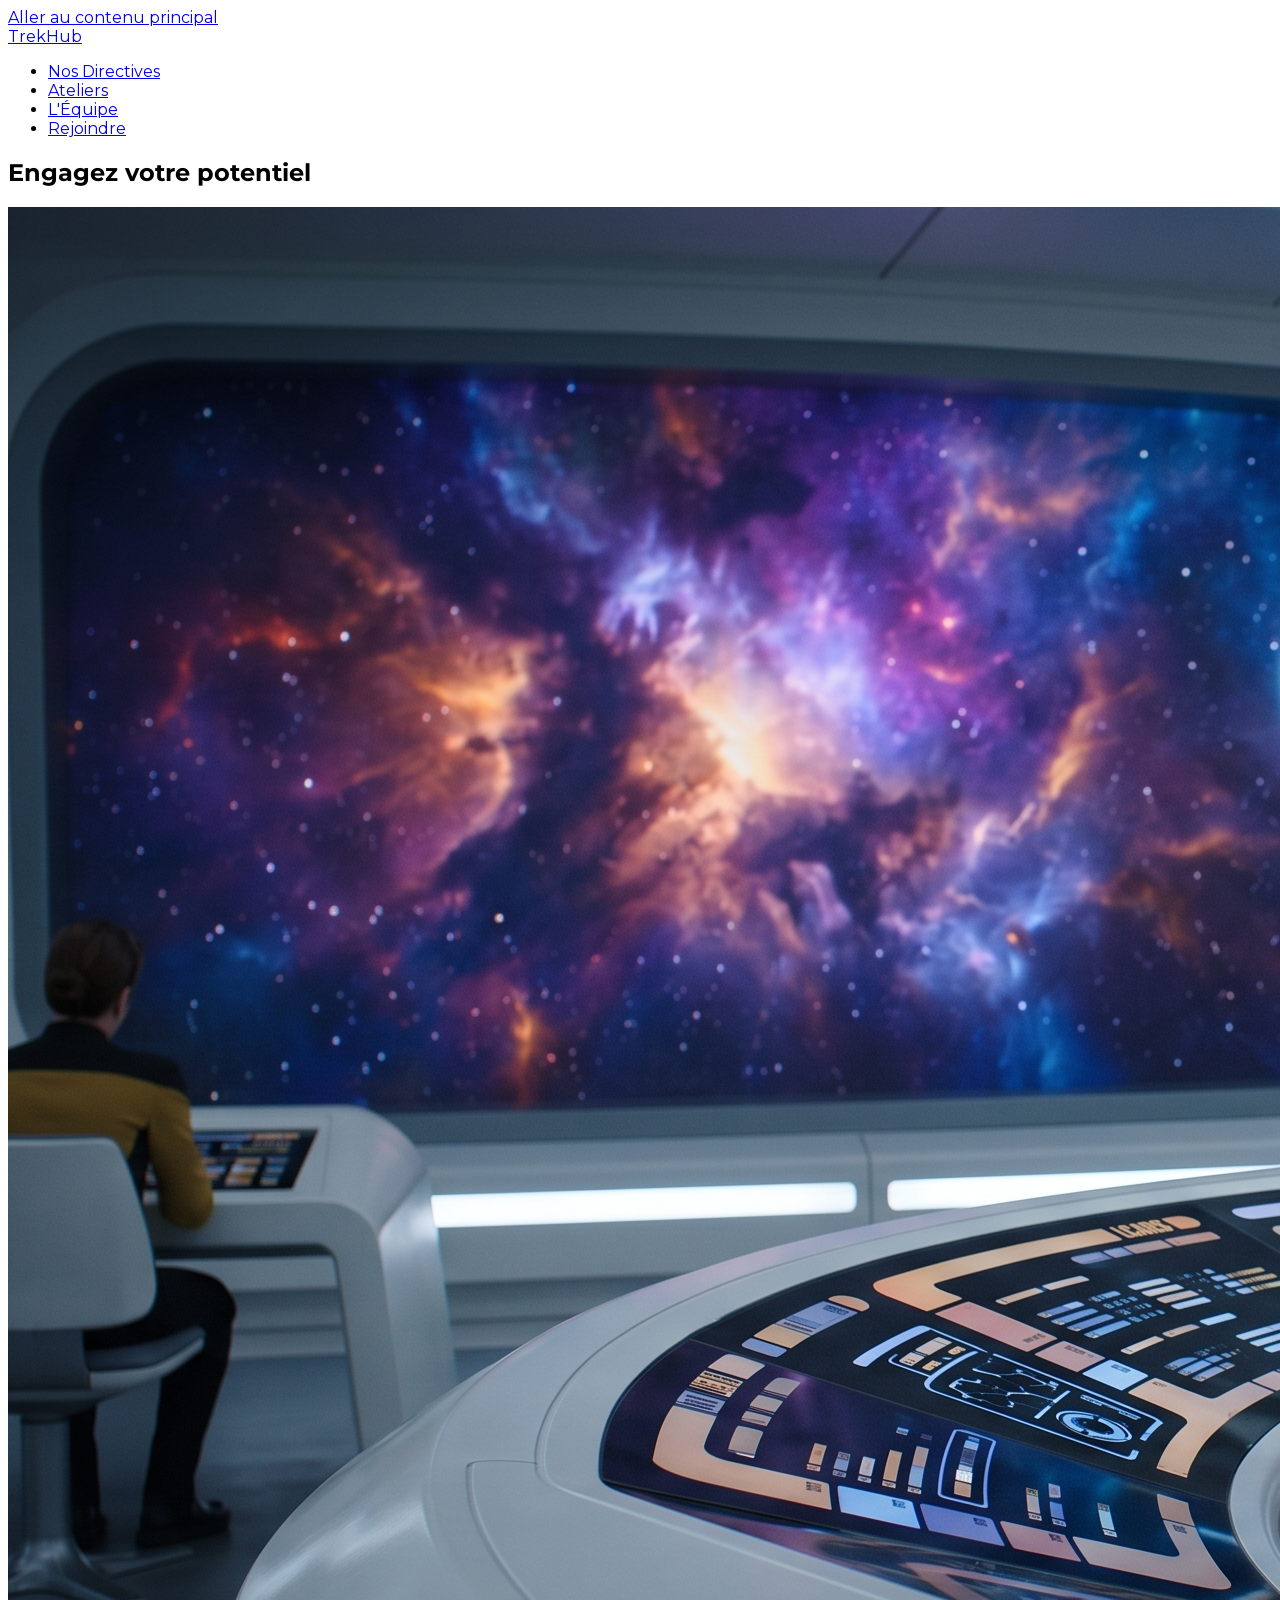
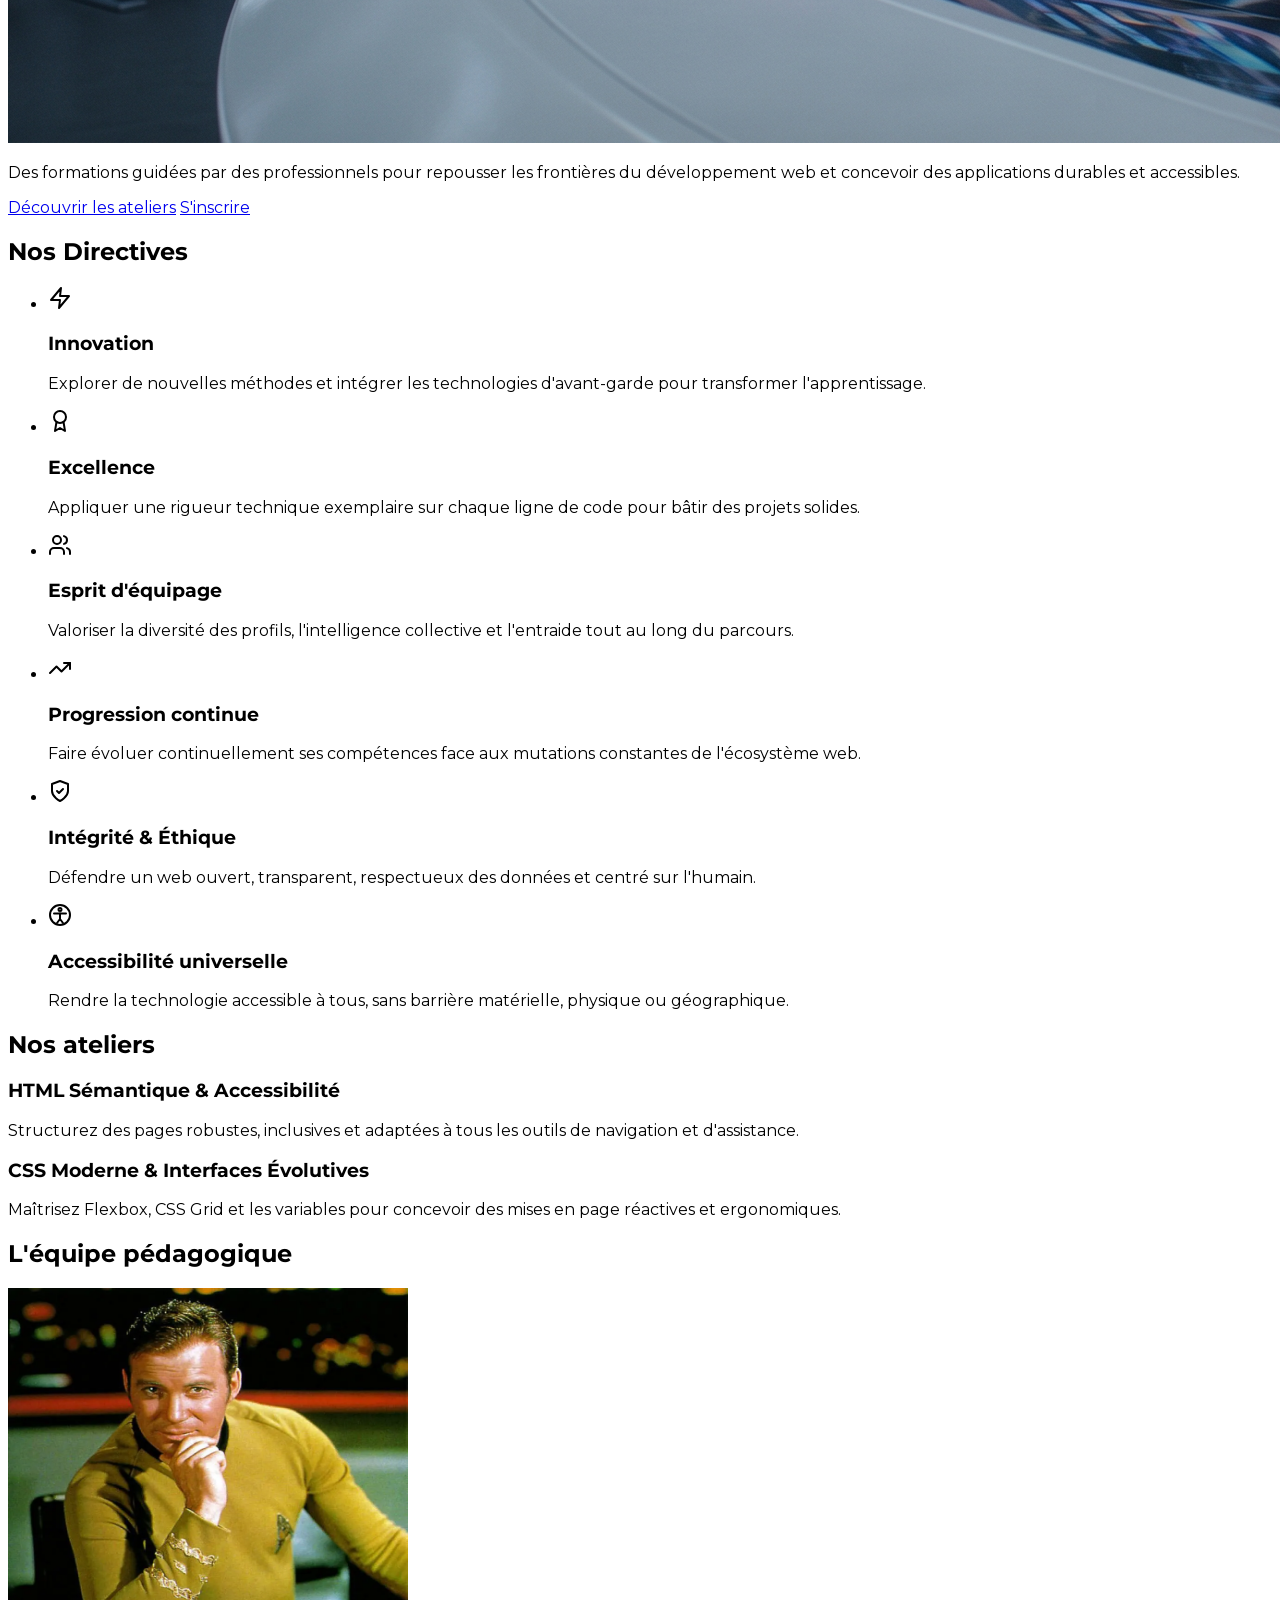
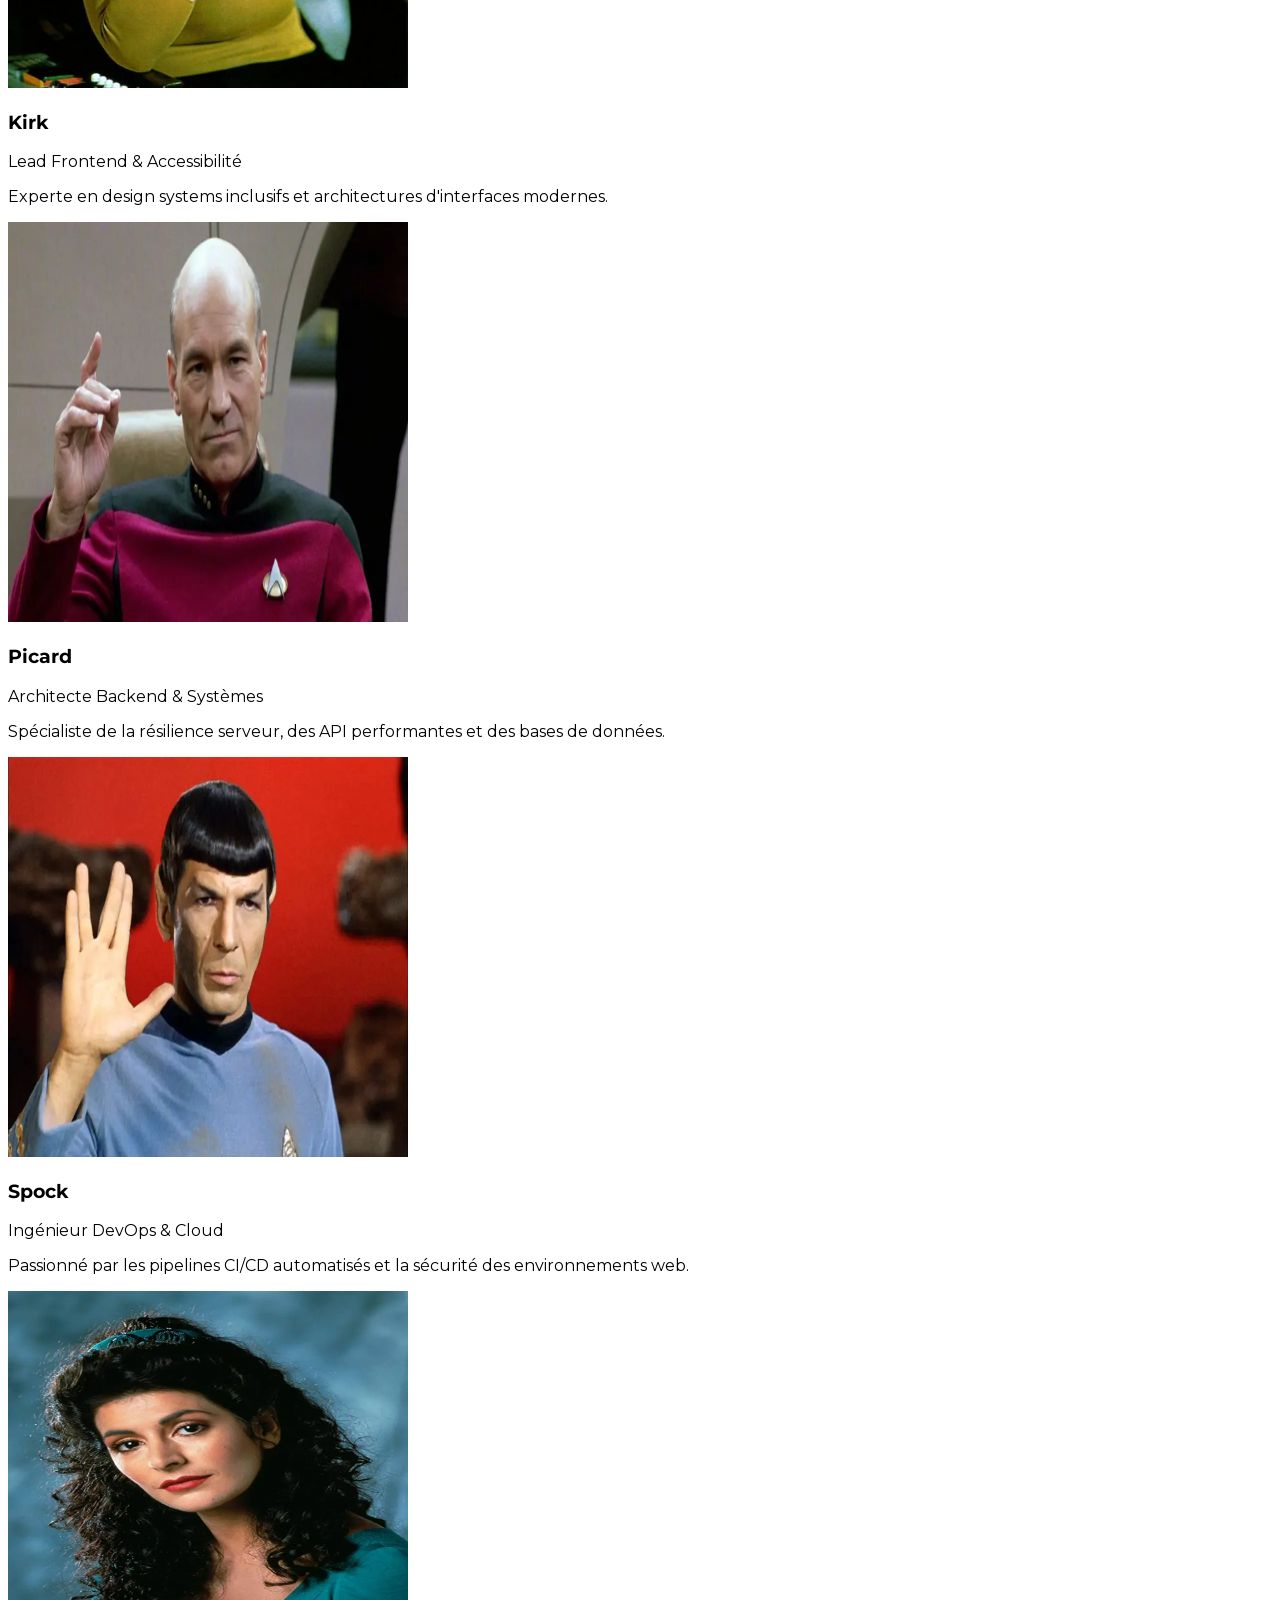
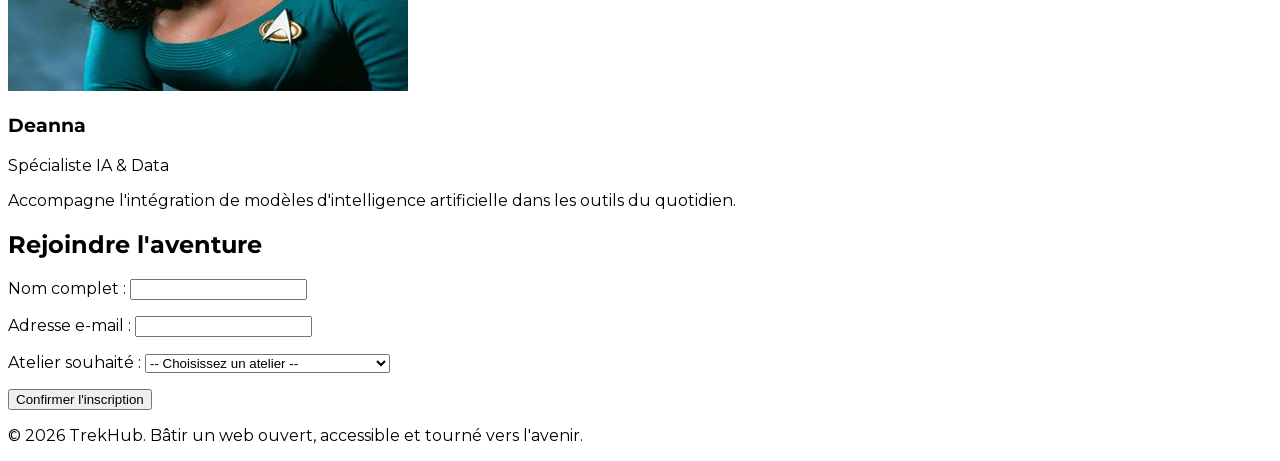
==== src/index.html @ aa58698e "Add modifications sur le index.html etj'ai commence a creer le TrekHub styles" ====
<!doctype html>
<html lang="fr">

<head>
    <meta charset="UTF-8" />
    <meta name="viewport" content="width=device-width, initial-scale=1.0" />
    <title>TrekHub | Formations Web &amp; Nouvelles Technologies</title>
    <meta name="description" content="Développez vos compétences web et repoussez les frontières du code avec TrekHub." />

    <!-- Préchargement de la police du titre (Montserrat 700 / Bold) -->
    <link 
        rel="preload" 
        href="assets/polices/montserrat-v31-latin-700.woff2" 
        as="font" 
        type="font/woff2" 
        crossorigin 
    />

    <!-- Feuilles de style -->
    <link rel="stylesheet" href="css/index.css" />

    <!-- Scripts différés (defer) -->
    <script src="js/main.js" defer></script>
</head>

<body>
    <!-- Lien d'évitement accessibilité -->
    <a href="#main" class="skip-link">Aller au contenu principal</a>

    <!-- En-tête -->
    <header>
        <a href="#accroche" class="logo" aria-label="TrekHub - Retour à l'accueil">TrekHub</a>
        <nav aria-label="Navigation principale">
            <ul>
                <li><a href="#valeurs">Nos Directives</a></li>
                <li><a href="#ateliers">Ateliers</a></li>
                <li><a href="#formateurs">L'Équipe</a></li>
                <li><a href="#inscription">Rejoindre</a></li>
            </ul>
        </nav>
    </header>

    <main id="main">

        <!-- Section Accroche -->
        <section id="accroche" aria-label="Présentation générale">
            <h1>Engagez votre potentiel</h1>
            <img src="assets/images/TrekHub.jpeg" alt = "Trek Hub office in space">
            <p>
                Des formations guidées par des professionnels pour repousser les frontières 
                du développement web et concevoir des applications durables et accessibles.
            </p>
            <div class="cta-actions">
                <a href="#ateliers" class="btn">Découvrir les ateliers</a>
                <a href="#inscription" class="btn btn-primary">S'inscrire</a>
            </div>
        </section>

        <!-- Section Valeurs / Directives -->
        <section id="valeurs" aria-label="Nos valeurs fondamentales">
            <h2>Nos Directives</h2>
            <ul class="valeurs">

                <!-- 1. Innovation -->
                <li class="valeur">
                    <svg class="valeur-icon" width="24" height="24" viewBox="0 0 24 24" fill="none"
                        stroke="currentColor" stroke-width="2" stroke-linecap="round" stroke-linejoin="round" aria-hidden="true">
                        <polygon points="13 2 3 14 12 14 11 22 21 10 12 10 13 2" />
                    </svg>
                    <h3>Innovation</h3>
                    <p>Explorer de nouvelles méthodes et intégrer les technologies d'avant-garde pour transformer l'apprentissage.</p>
                </li>

                <!-- 2. Excellence -->
                <li class="valeur">
                    <svg class="valeur-icon" width="24" height="24" viewBox="0 0 24 24" fill="none"
                        stroke="currentColor" stroke-width="2" stroke-linecap="round" stroke-linejoin="round" aria-hidden="true">
                        <circle cx="12" cy="8" r="6" />
                        <path d="M15.5 12.9 17 22l-5-3-5 3 1.5-9.1" />
                    </svg>
                    <h3>Excellence</h3>
                    <p>Appliquer une rigueur technique exemplaire sur chaque ligne de code pour bâtir des projets solides.</p>
                </li>

                <!-- 3. Esprit d'équipage -->
                <li class="valeur">
                    <svg class="valeur-icon" width="24" height="24" viewBox="0 0 24 24" fill="none"
                        stroke="currentColor" stroke-width="2" stroke-linecap="round" stroke-linejoin="round" aria-hidden="true">
                        <path d="M16 21v-2a4 4 0 0 0-4-4H6a4 4 0 0 0-4 4v2" />
                        <circle cx="9" cy="7" r="4" />
                        <path d="M22 21v-2a4 4 0 0 0-3-3.87" />
                        <path d="M16 3.13a4 4 0 0 1 0 7.75" />
                    </svg>
                    <h3>Esprit d'équipage</h3>
                    <p>Valoriser la diversité des profils, l'intelligence collective et l'entraide tout au long du parcours.</p>
                </li>

                <!-- 4. Progression continue -->
                <li class="valeur">
                    <svg class="valeur-icon" width="24" height="24" viewBox="0 0 24 24" fill="none"
                        stroke="currentColor" stroke-width="2" stroke-linecap="round" stroke-linejoin="round" aria-hidden="true">
                        <polyline points="22 7 13.5 15.5 8.5 10.5 2 17" />
                        <polyline points="16 7 22 7 22 13" />
                    </svg>
                    <h3>Progression continue</h3>
                    <p>Faire évoluer continuellement ses compétences face aux mutations constantes de l'écosystème web.</p>
                </li>

                <!-- 5. Intégrité -->
                <li class="valeur">
                    <svg class="valeur-icon" width="24" height="24" viewBox="0 0 24 24" fill="none"
                        stroke="currentColor" stroke-width="2" stroke-linecap="round" stroke-linejoin="round" aria-hidden="true">
                        <path d="M12 22s8-4 8-10V5l-8-3-8 3v7c0 6 8 10 8 10z" />
                        <polyline points="9 12 11 14 15 10" />
                    </svg>
                    <h3>Intégrité &amp; Éthique</h3>
                    <p>Défendre un web ouvert, transparent, respectueux des données et centré sur l'humain.</p>
                </li>

                <!-- 6. Accessibilité universelle -->
                <li class="valeur">
                    <svg class="valeur-icon" width="24" height="24" viewBox="0 0 24 24" fill="none"
                        stroke="currentColor" stroke-width="2" stroke-linecap="round" stroke-linejoin="round" aria-hidden="true">
                        <circle cx="12" cy="12" r="10" />
                        <circle cx="12" cy="6.5" r="1.5" />
                        <path d="M6 10.5h12" />
                        <path d="M12 10.5v5.5" />
                        <path d="m9 20 3-4 3 4" />
                    </svg>
                    <h3>Accessibilité universelle</h3>
                    <p>Rendre la technologie accessible à tous, sans barrière matérielle, physique ou géographique.</p>
                </li>
            </ul>
        </section>

        <!-- Section Ateliers -->
        <section id="ateliers" aria-label="Catalogue des ateliers">
            <h2>Nos ateliers</h2>
            <div class="workshops-list">
                <article class="workshop-item">
                    <h3>HTML Sémantique &amp; Accessibilité</h3>
                    <p>
                        Structurez des pages robustes, inclusives et adaptées à tous les outils de navigation et d'assistance.
                    </p>
                </article>

                <article class="workshop-item">
                    <h3>CSS Moderne &amp; Interfaces Évolutives</h3>
                    <p>
                        Maîtrisez Flexbox, CSS Grid et les variables pour concevoir des mises en page réactives et ergonomiques.
                    </p>
                </article>
            </div>
        </section>

        <!-- Section Formateurs -->
      <!-- Section Formateurs -->
<section id="formateurs" aria-label="Équipe pédagogique">
    <h2>L'équipe pédagogique</h2>
    <div class="instructors-list">
        <article class="instructor-card">
            <img 
                src="assets/images/Kirk/Kirk 800w.webp"
                srcset="
                    assets/images/Kirk/Kirk 400w.webp 400w,
                    assets/images/Kirk/Kirk 800w.webp 800w,
                    assets/images/Kirk/Kirk 1600w.webp 1600w
                "
                sizes="(max-width: 600px) 90vw, (max-width: 1024px) 45vw, 300px"
                width="400" 
                height="400" 
                loading="lazy"
                alt="Portrait de Kirk, formatrice Lead Frontend" 
            />
            <h3>Kirk</h3>
            <p class="role">Lead Frontend &amp; Accessibilité</p>
            <p>Experte en design systems inclusifs et architectures d'interfaces modernes.</p>
        </article>

        <article class="instructor-card">
            <img 
                src="assets/images/Picard/Picard 800w.webp"
                srcset="
                    assets/images/Picard/Picard 400w.webp 400w,
                    assets/images/Picard/Picard 800w.webp 800w,
                    assets/images/Picard/Picard 1600w.webp 1600w
                "
                sizes="(max-width: 600px) 90vw, (max-width: 1024px) 45vw, 300px"
                width="400" 
                height="400" 
                loading="lazy"
                alt="Portrait de Picard, formateur Architecte Backend" 
            />
            <h3>Picard</h3>
            <p class="role">Architecte Backend &amp; Systèmes</p>
            <p>Spécialiste de la résilience serveur, des API performantes et des bases de données.</p>
        </article>

        <article class="instructor-card">
            <img 
                src="assets/images/Spock/Spock 800w.webp"
                srcset="
                    assets/images/Spock/Spock 400w.webp 400w,
                    assets/images/Spock/Spock 800w.webp 800w,
                    assets/images/Spock/Spock 1600w.webp 1600w
                "
                sizes="(max-width: 600px) 90vw, (max-width: 1024px) 45vw, 300px"
                width="400" 
                height="400" 
                loading="lazy"
                alt="Portrait de Spock, formateur Ingénieur DevOps" 
            />
            <h3>Spock</h3>
            <p class="role">Ingénieur DevOps &amp; Cloud</p>
            <p>Passionné par les pipelines CI/CD automatisés et la sécurité des environnements web.</p>
        </article>

        <article class="instructor-card">
            <img 
                src="assets/images/Deanna/Deanna 800w.webp"
                srcset="
                    assets/images/Deanna/Deanna 400w.webp 400w,
                    assets/images/Deanna/Deanna 800w.webp 800w,
                    assets/images/Deanna/Deanna 1600w.webp 1600w
                "
                sizes="(max-width: 600px) 90vw, (max-width: 1024px) 45vw, 300px"
                width="400" 
                height="400" 
                loading="lazy"
                alt="Portrait de Deanna, formatrice Spécialiste IA & Data" 
            />
            <h3>Deanna</h3>
            <p class="role">Spécialiste IA &amp; Data</p>
            <p>Accompagne l'intégration de modèles d'intelligence artificielle dans les outils du quotidien.</p>
        </article>
    </div>
</section>

        <!-- Section Inscription -->
        <section id="inscription" aria-label="Formulaire d'inscription">
            <h2>Rejoindre l'aventure</h2>

            <form action="#" method="post" aria-label="Formulaire d'inscription à un atelier">
                <p>
                    <label for="nom">Nom complet :</label>
                    <input type="text" id="nom" name="nom" autocomplete="name" required />
                </p>

                <p>
                    <label for="email">Adresse e-mail :</label>
                    <input type="email" id="email" name="email" autocomplete="email" required />
                </p>

                <p>
                    <label for="atelier">Atelier souhaité :</label>
                    <select id="atelier" name="atelier" required>
                        <option value="">-- Choisissez un atelier --</option>
                        <option value="html">HTML Sémantique &amp; Accessibilité</option>
                        <option value="css">CSS Moderne &amp; Interfaces Évolutives</option>
                    </select>
                </p>

                <p>
                    <button type="submit" aria-label="Valider votre inscription">
                        Confirmer l'inscription
                    </button>
                </p>
            </form>
        </section>

    </main>

    <footer>
        <p>&copy; 2026 TrekHub. Bâtir un web ouvert, accessible et tourné vers l'avenir.</p>
    </footer>
</body>

</html>
---- src/css/index.css ----
/* montserrat-regular - latin */
@font-face {
  font-display: swap;
  font-family: 'Montserrat';
  font-style: normal;
  font-weight: 400;
  src: url('../assets/polices/montserrat-v31-latin-regular.woff2') format('woff2');
}

/* montserrat-700 - latin */
@font-face {
  font-display: swap;
  font-family: 'Montserrat';
  font-style: normal;
  font-weight: 700;
  src: url('../assets/polices/montserrat-v31-latin-700.woff2') format('woff2');
}

body {
  font-family: 'Montserrat', system-ui, sans-serif;
}
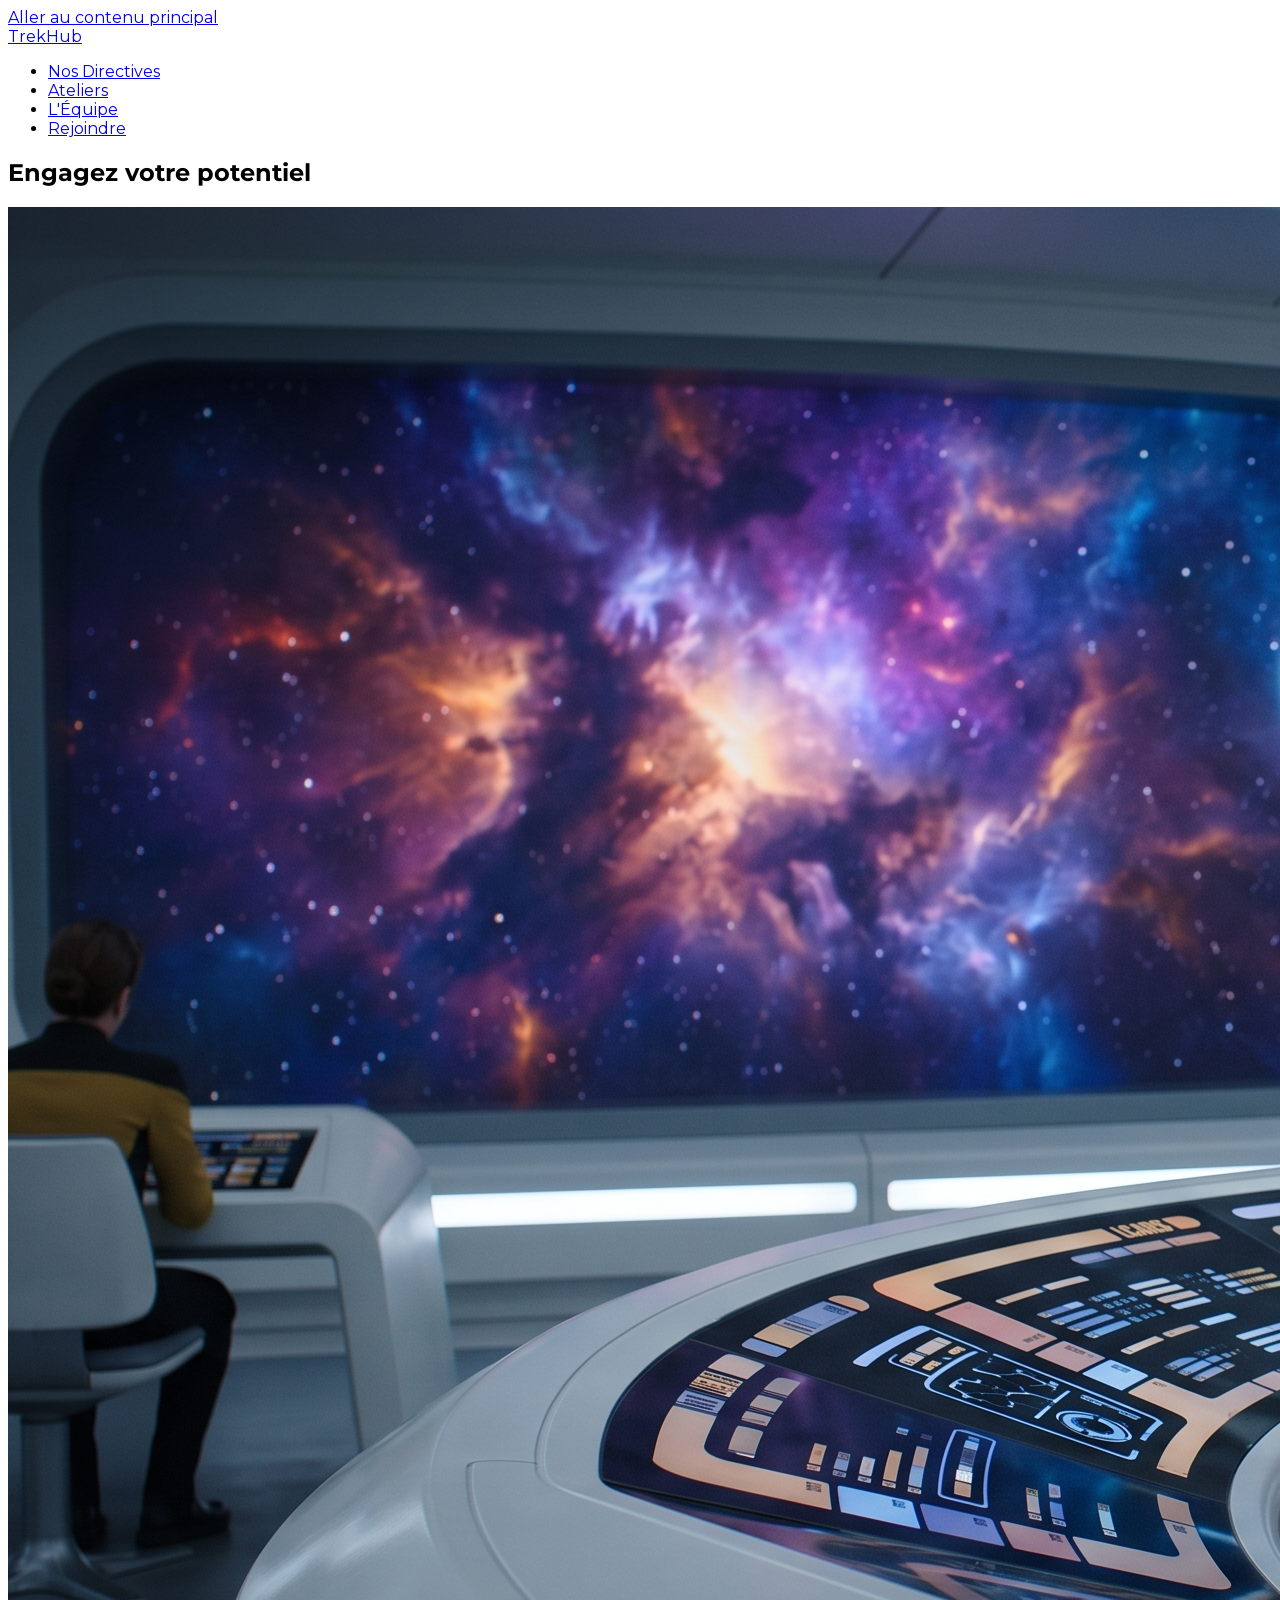
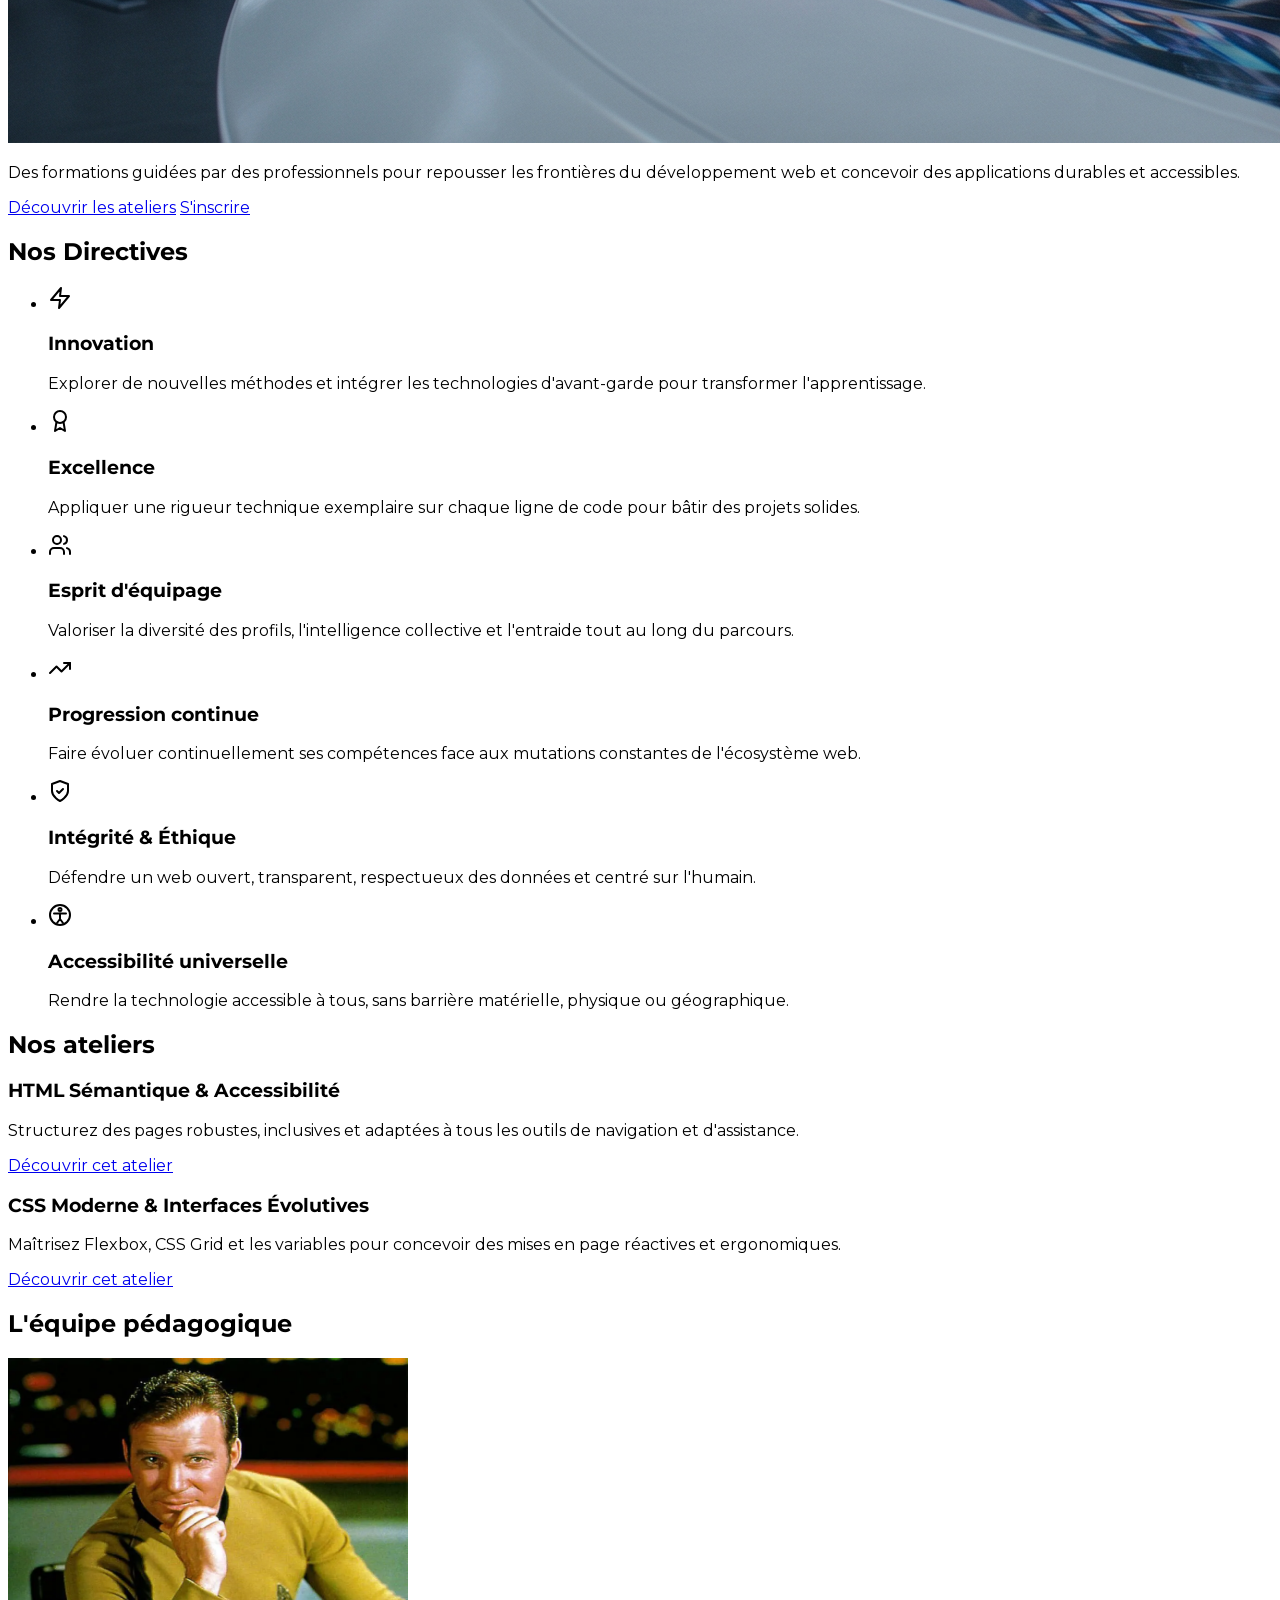
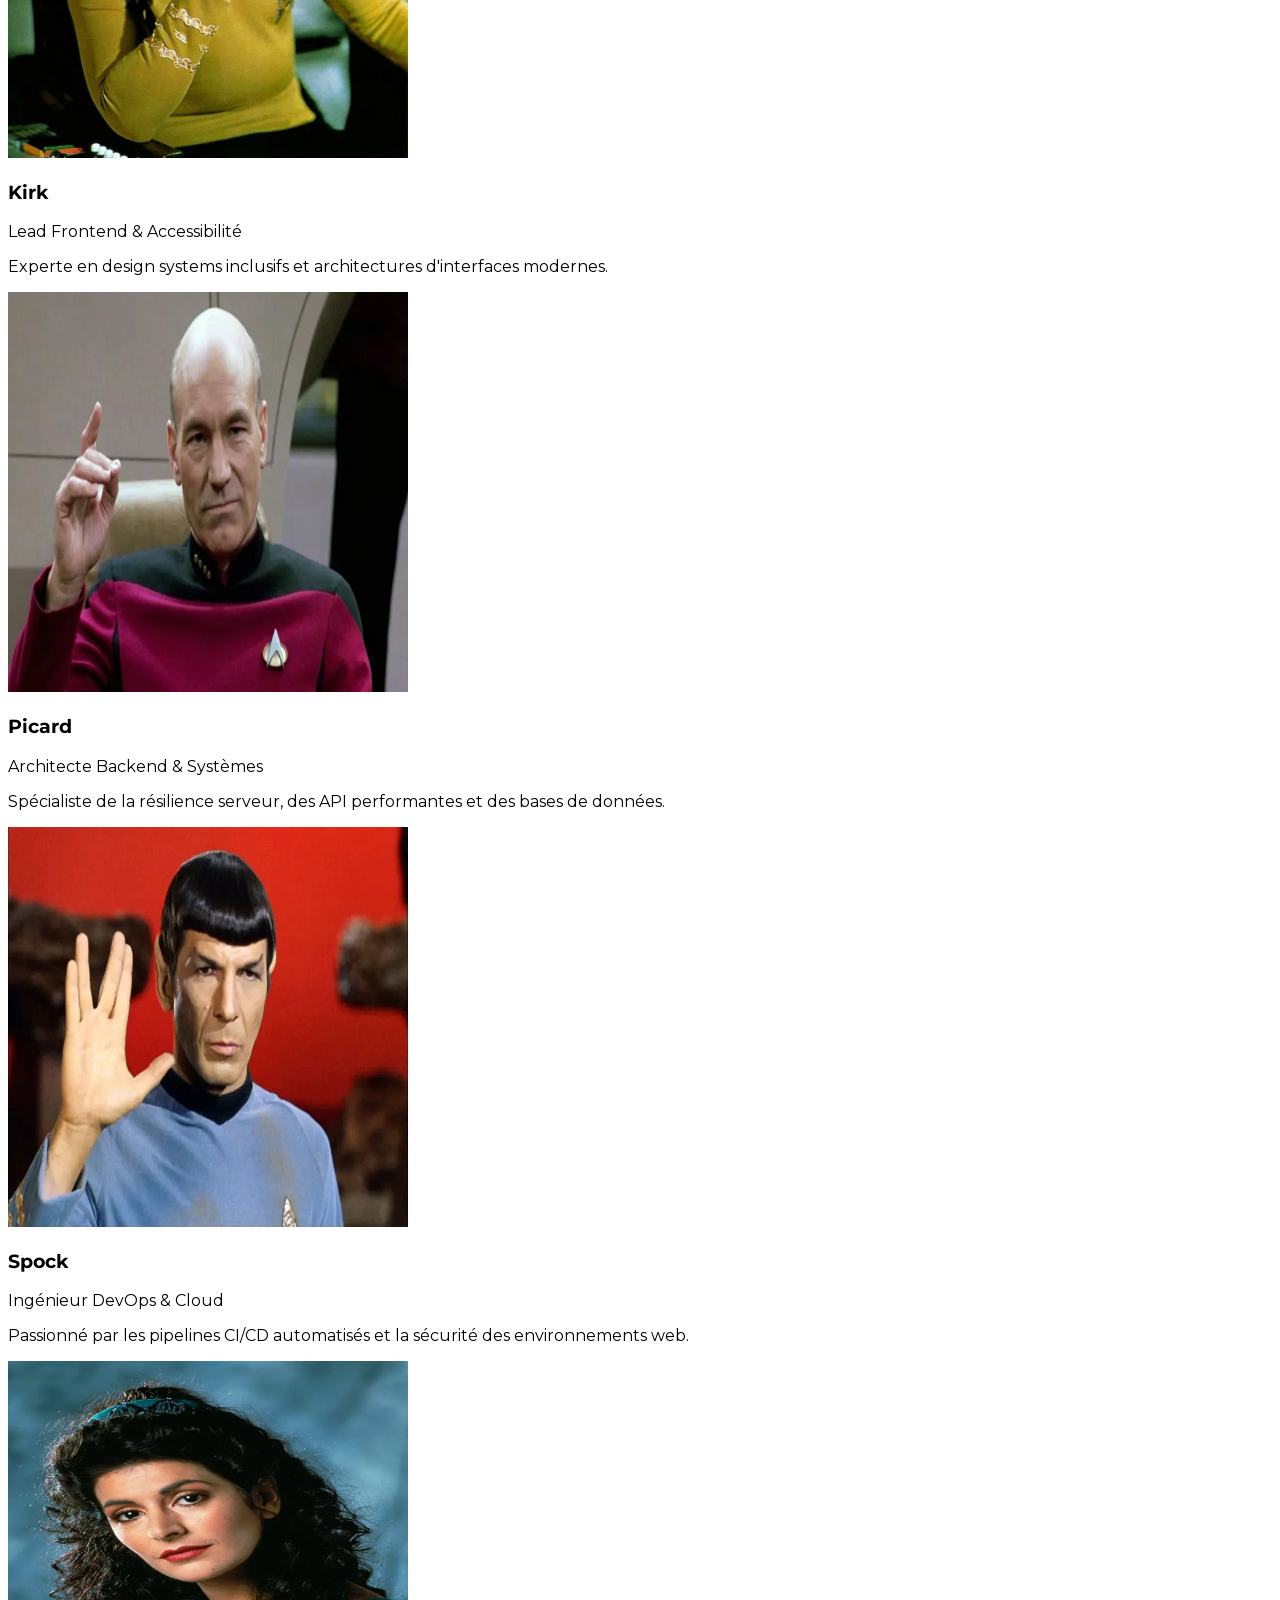
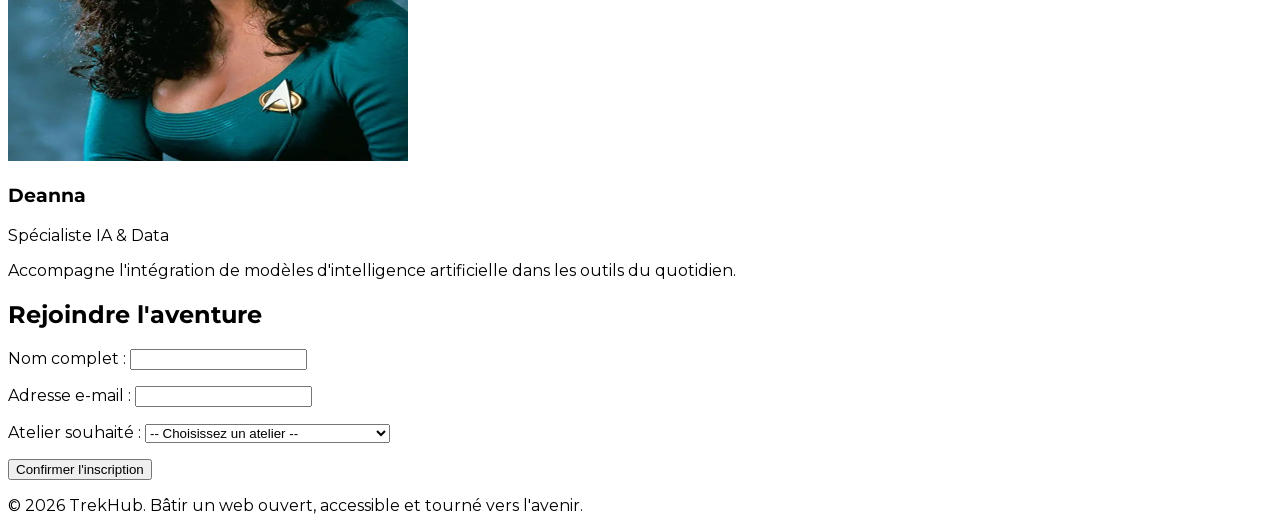
==== commit 64f2f4fb: "feat(html): add workshop buttons for flexbox card alignment" ====
--- a/src/index.html
+++ b/src/index.html
@@ -142,6 +142,7 @@
                     <p>
                         Structurez des pages robustes, inclusives et adaptées à tous les outils de navigation et d'assistance.
                     </p>
+                    <a href="#inscription" class="btn btn-workshop">Découvrir cet atelier</a>
                 </article>
 
                 <article class="workshop-item">
@@ -149,6 +150,7 @@
                     <p>
                         Maîtrisez Flexbox, CSS Grid et les variables pour concevoir des mises en page réactives et ergonomiques.
                     </p>
+                    <a href="#inscription" class="btn btn-workshop">Découvrir cet atelier</a>
                 </article>
             </div>
         </section>
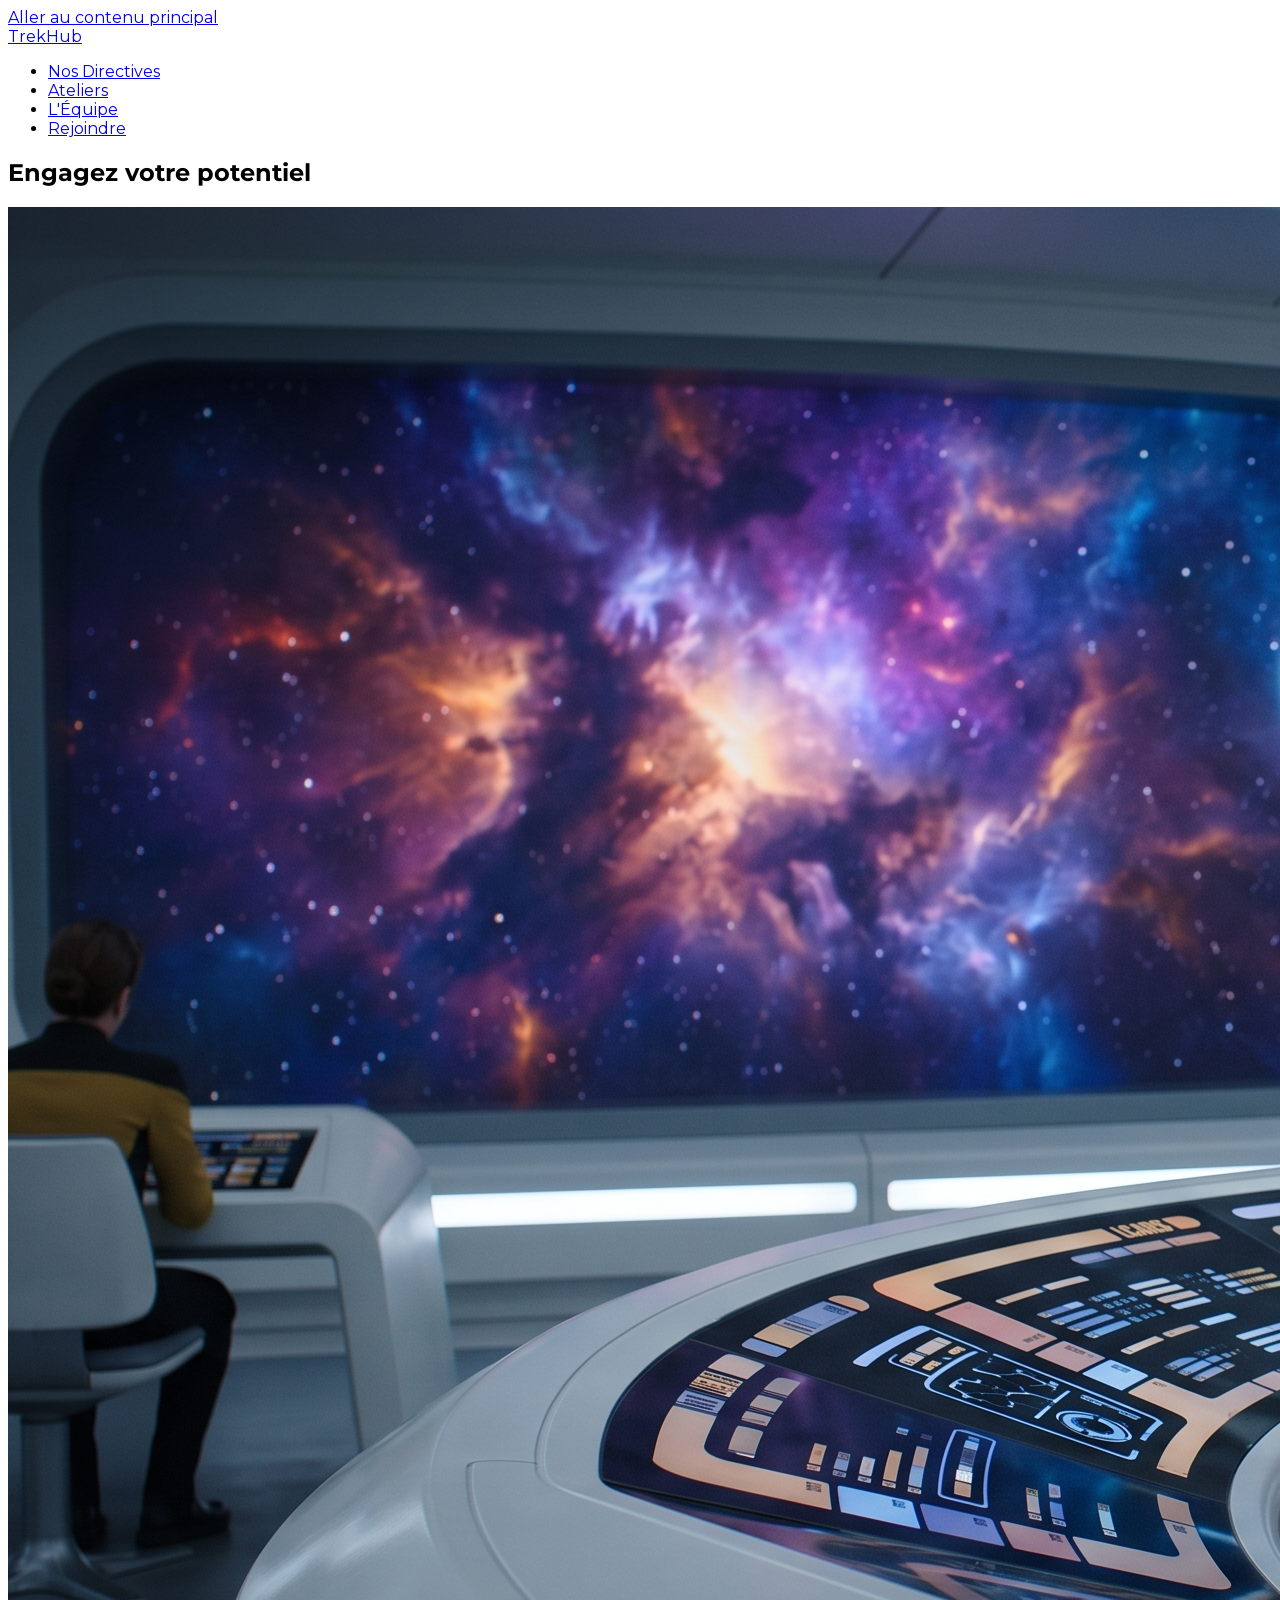
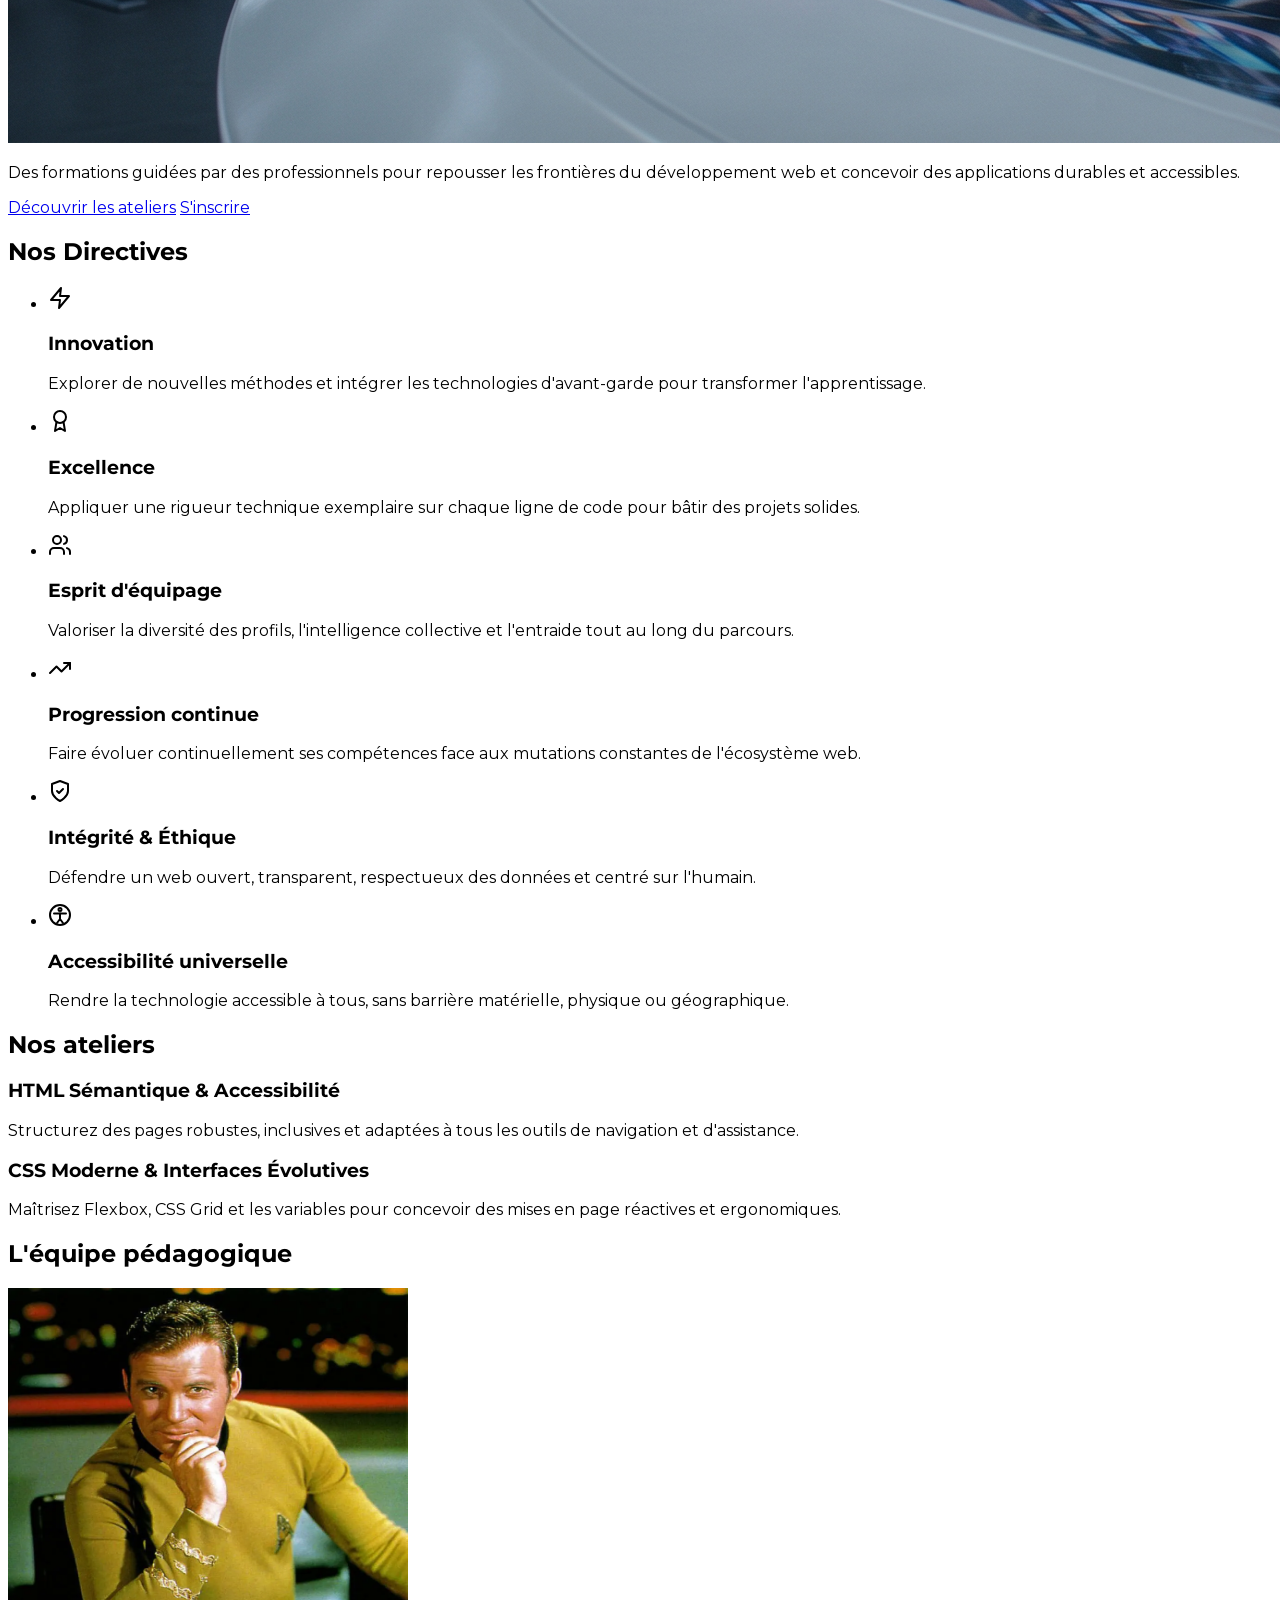
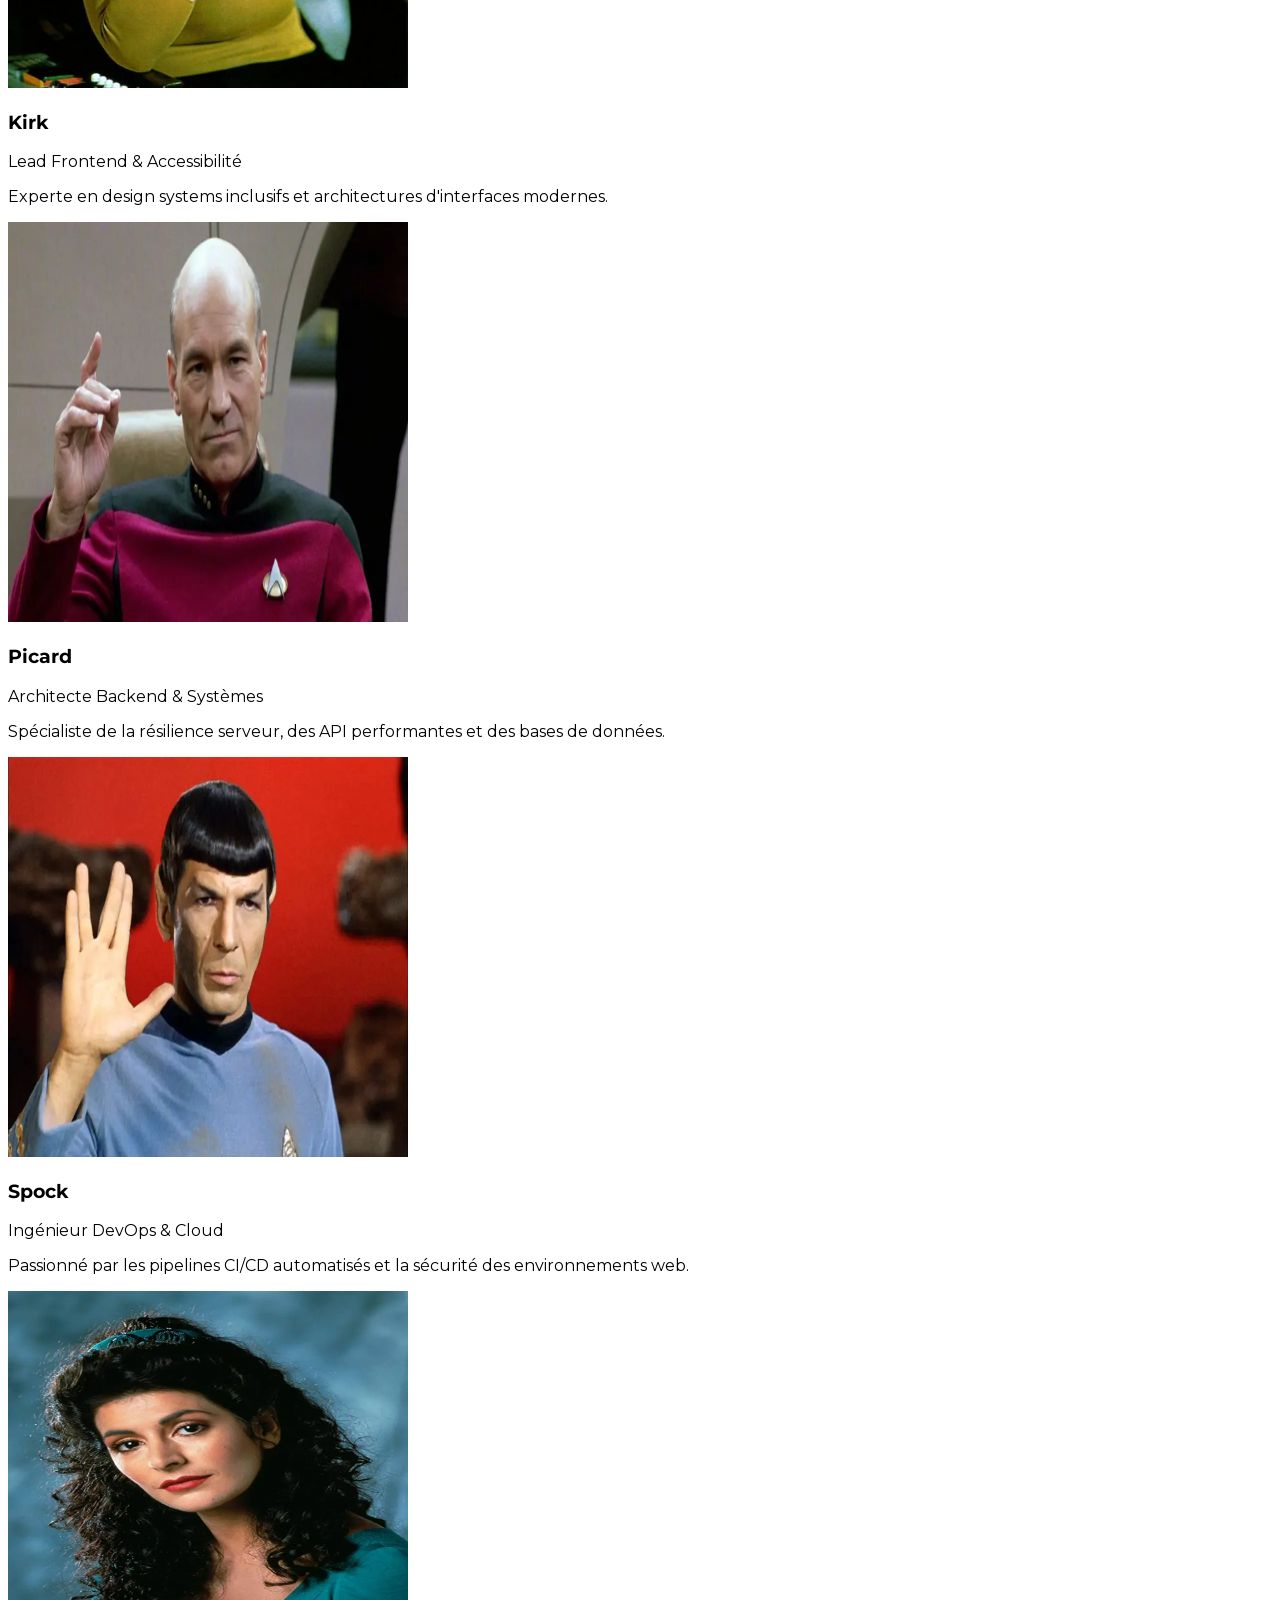
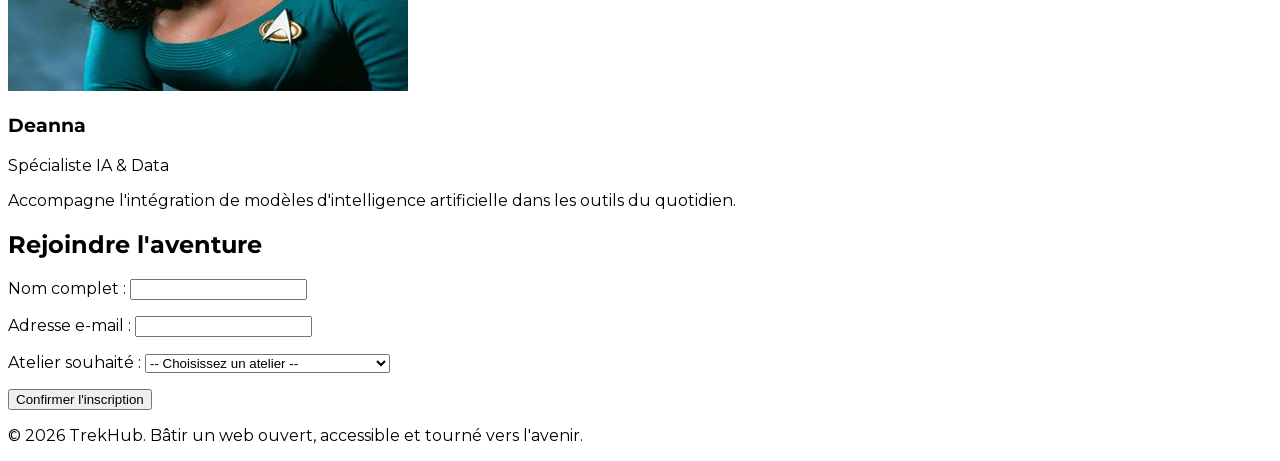
==== commit e19a1451: "revert: reset TP3 changes and enforce .DS_Store in .gitignore" ====
--- a/src/index.html
+++ b/src/index.html
@@ -142,7 +142,6 @@
                     <p>
                         Structurez des pages robustes, inclusives et adaptées à tous les outils de navigation et d'assistance.
                     </p>
-                    <a href="#inscription" class="btn btn-workshop">Découvrir cet atelier</a>
                 </article>
 
                 <article class="workshop-item">
@@ -150,7 +149,6 @@
                     <p>
                         Maîtrisez Flexbox, CSS Grid et les variables pour concevoir des mises en page réactives et ergonomiques.
                     </p>
-                    <a href="#inscription" class="btn btn-workshop">Découvrir cet atelier</a>
                 </article>
             </div>
         </section>
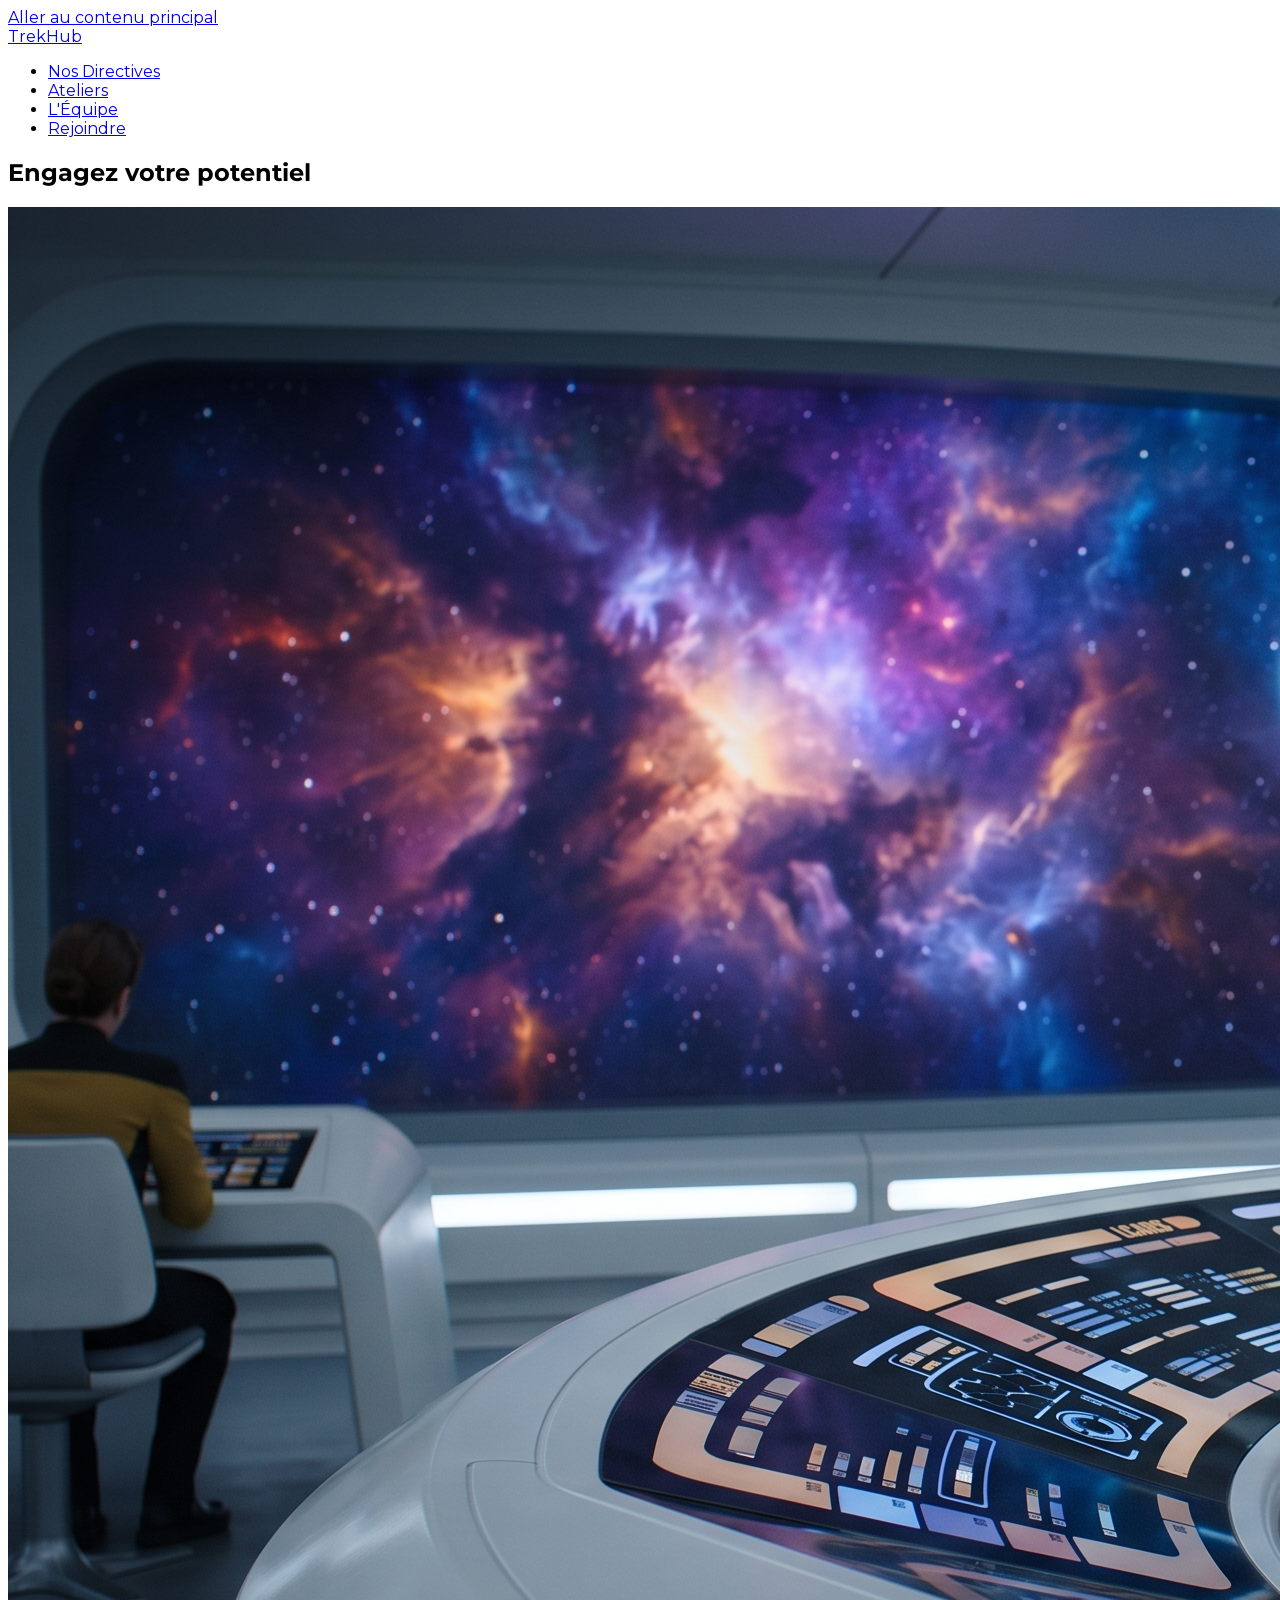
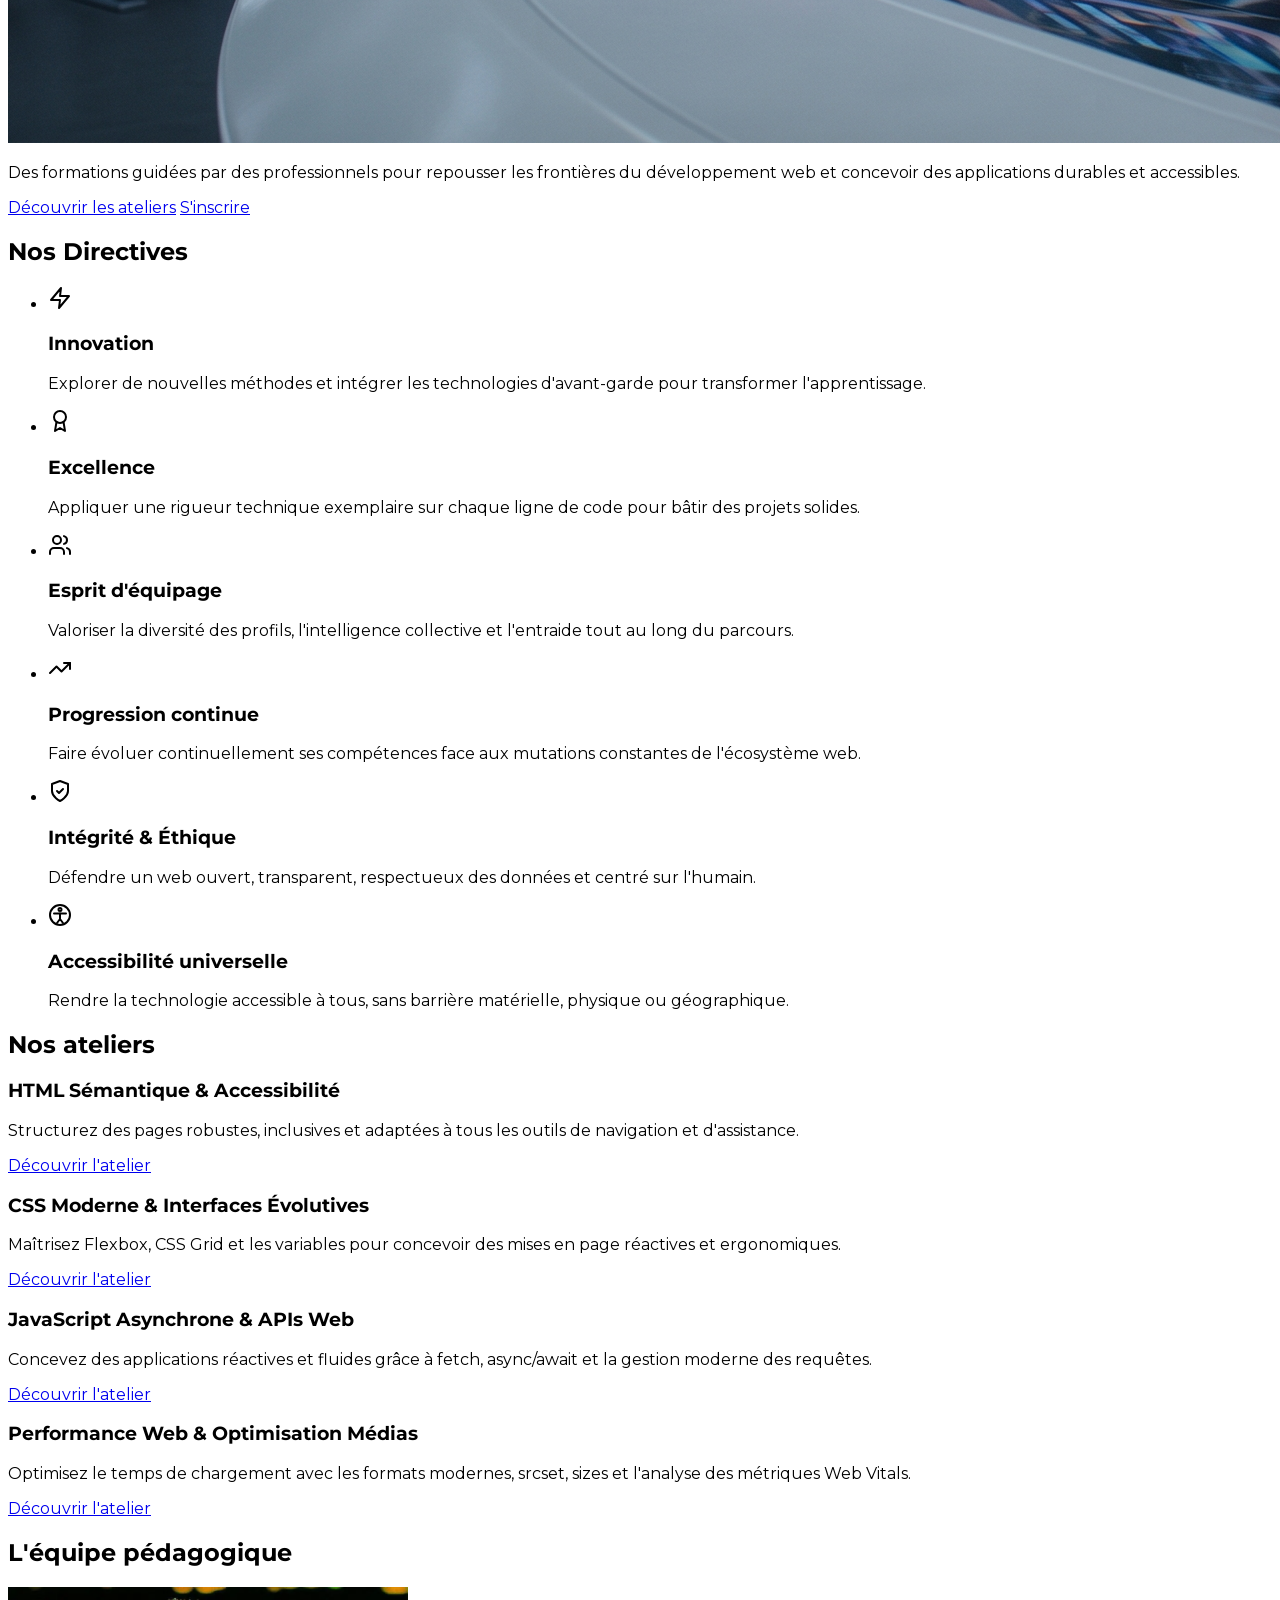
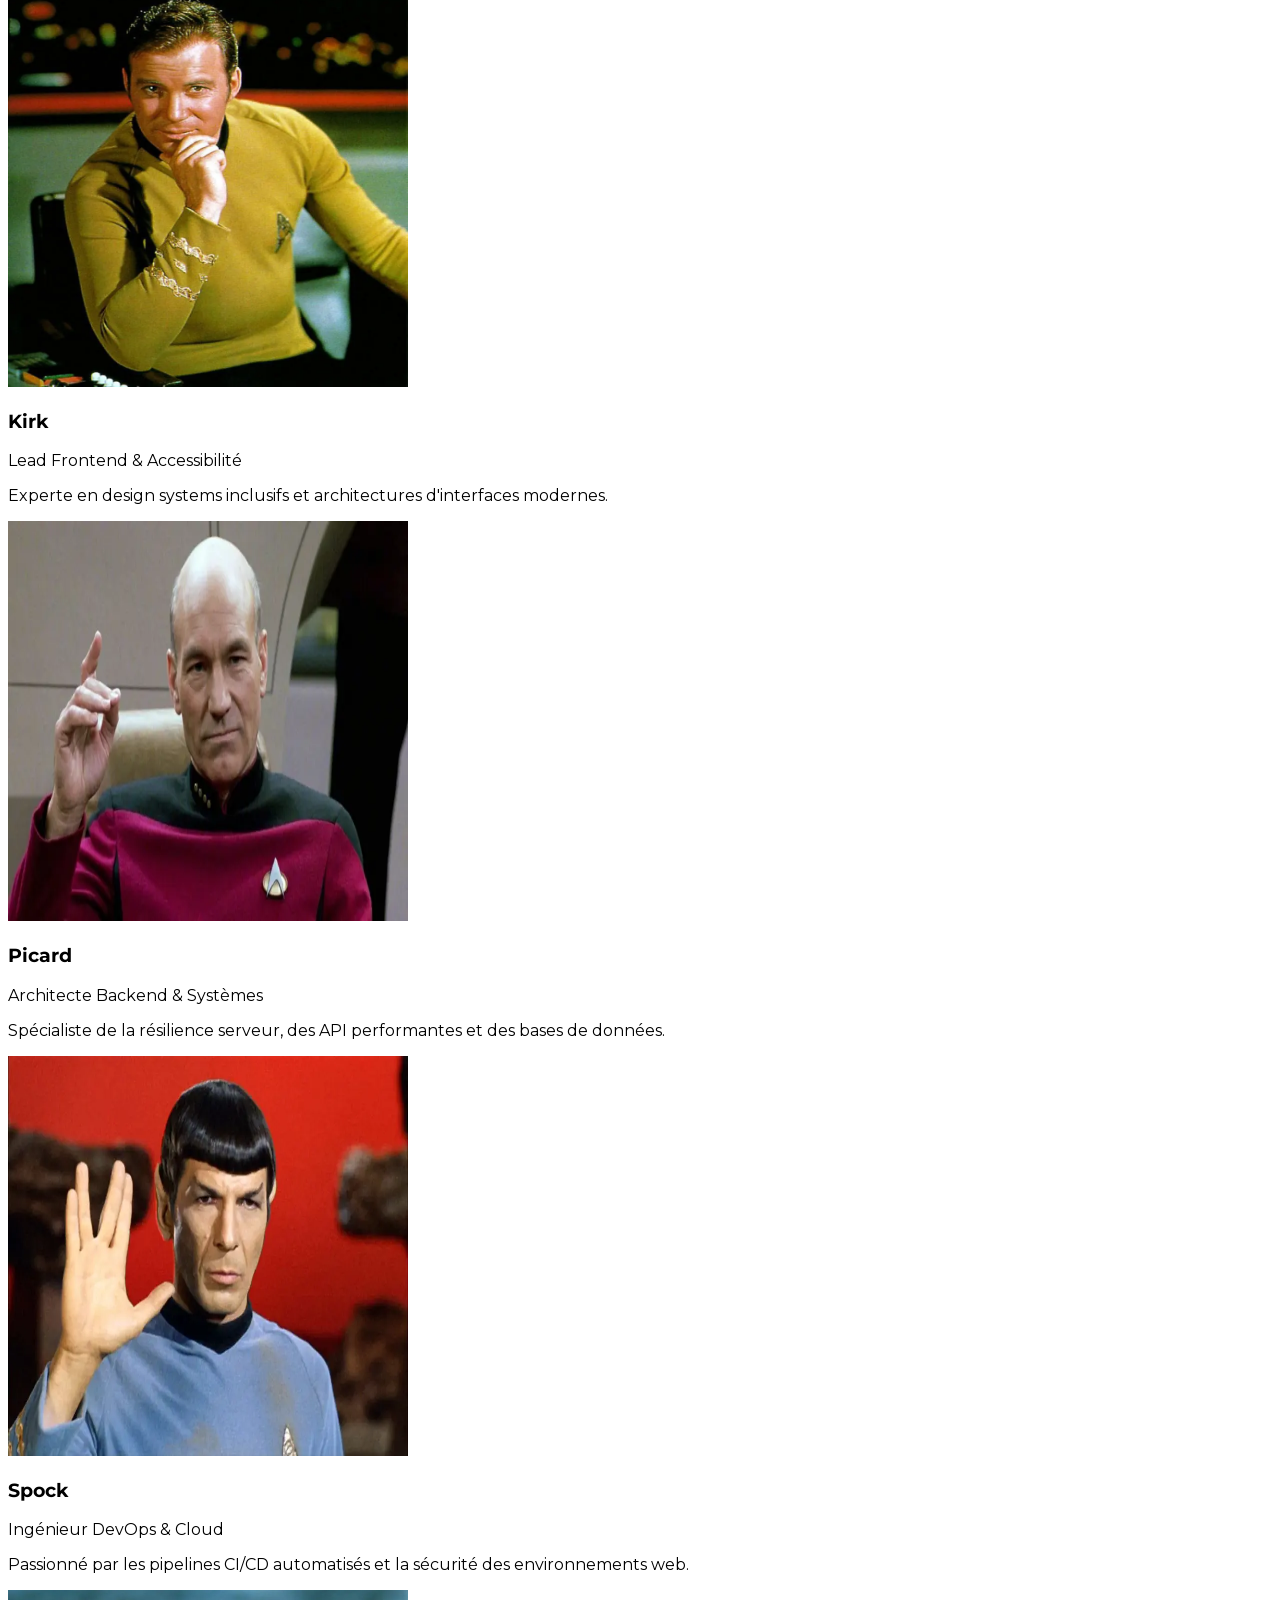
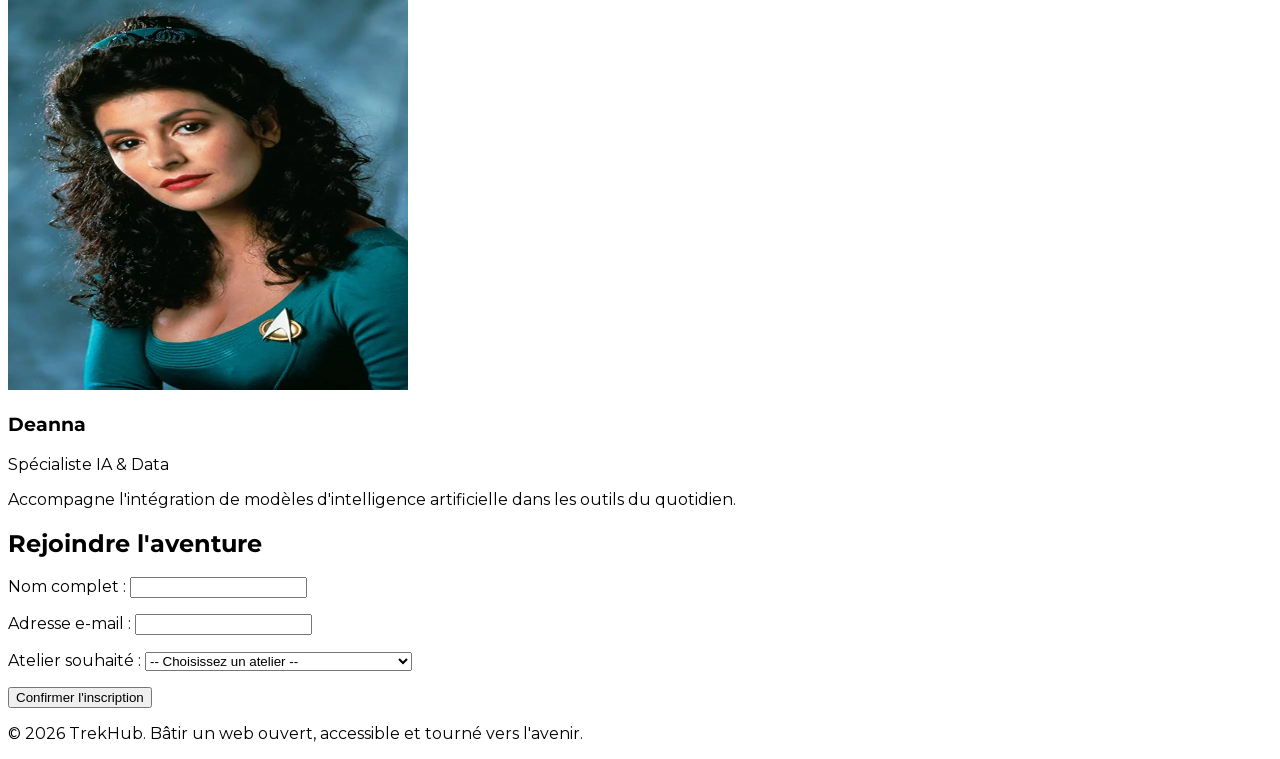
==== commit 873ac1de: "feat(html): enrich workshops catalogue and registration options" ====
--- a/src/index.html
+++ b/src/index.html
@@ -58,7 +58,7 @@
 
         <!-- Section Valeurs / Directives -->
         <section id="valeurs" aria-label="Nos valeurs fondamentales">
-            <h2>Nos Directives</h2>
+            <h2 id="directives">Nos Directives</h2>
             <ul class="valeurs">
 
                 <!-- 1. Innovation -->
@@ -142,6 +142,7 @@
                     <p>
                         Structurez des pages robustes, inclusives et adaptées à tous les outils de navigation et d'assistance.
                     </p>
+                    <a href="#inscription" class="btn btn-workshop">Découvrir l'atelier</a>
                 </article>
 
                 <article class="workshop-item">
@@ -149,6 +150,23 @@
                     <p>
                         Maîtrisez Flexbox, CSS Grid et les variables pour concevoir des mises en page réactives et ergonomiques.
                     </p>
+                    <a href="#inscription" class="btn btn-workshop">Découvrir l'atelier</a>
+                </article>
+
+                <article class="workshop-item">
+                    <h3>JavaScript Asynchrone &amp; APIs Web</h3>
+                    <p>
+                        Concevez des applications réactives et fluides grâce à fetch, async/await et la gestion moderne des requêtes.
+                    </p>
+                    <a href="#inscription" class="btn btn-workshop">Découvrir l'atelier</a>
+                </article>
+
+                <article class="workshop-item">
+                    <h3>Performance Web &amp; Optimisation Médias</h3>
+                    <p>
+                        Optimisez le temps de chargement avec les formats modernes, srcset, sizes et l'analyse des métriques Web Vitals.
+                    </p>
+                    <a href="#inscription" class="btn btn-workshop">Découvrir l'atelier</a>
                 </article>
             </div>
         </section>
@@ -257,6 +275,8 @@
                         <option value="">-- Choisissez un atelier --</option>
                         <option value="html">HTML Sémantique &amp; Accessibilité</option>
                         <option value="css">CSS Moderne &amp; Interfaces Évolutives</option>
+                        <option value="js">JavaScript Asynchrone &amp; APIs Web</option>
+                        <option value="perf">Performance Web &amp; Optimisation Médias</option>
                     </select>
                 </p>
 
